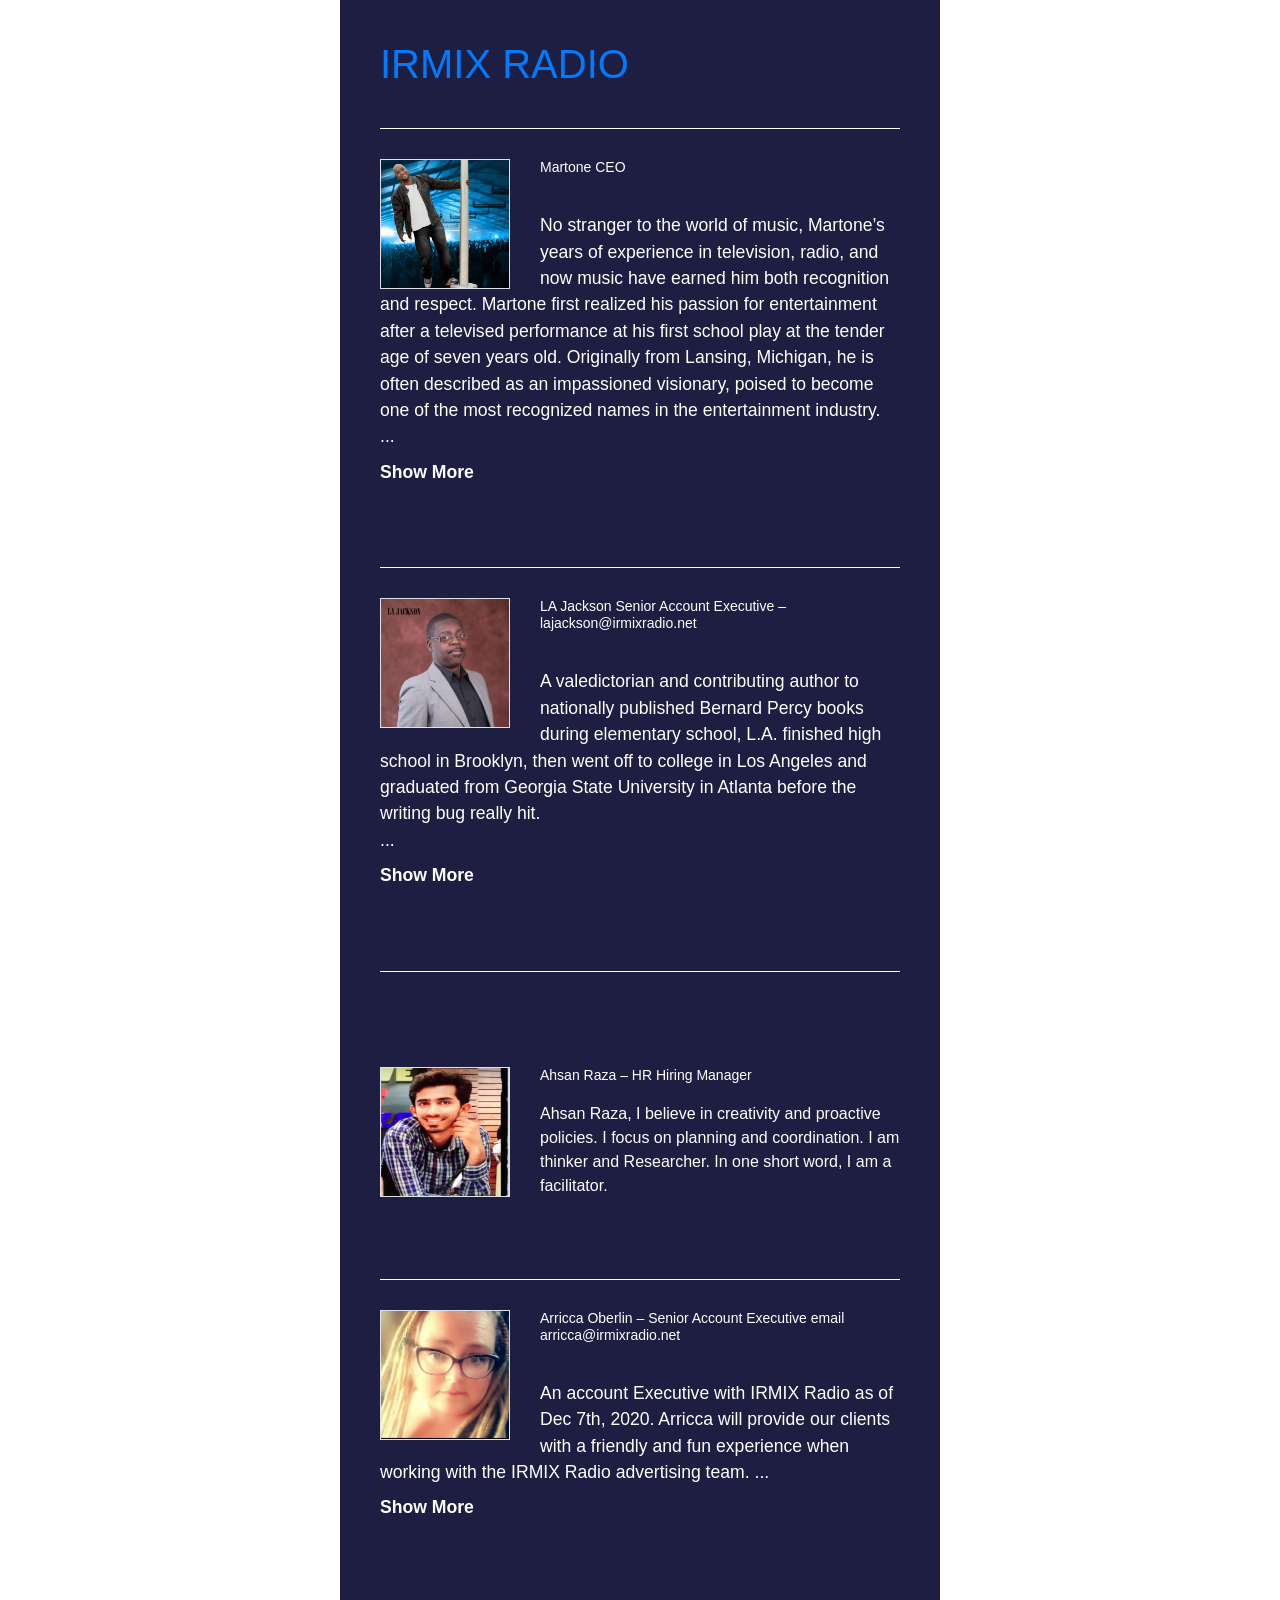
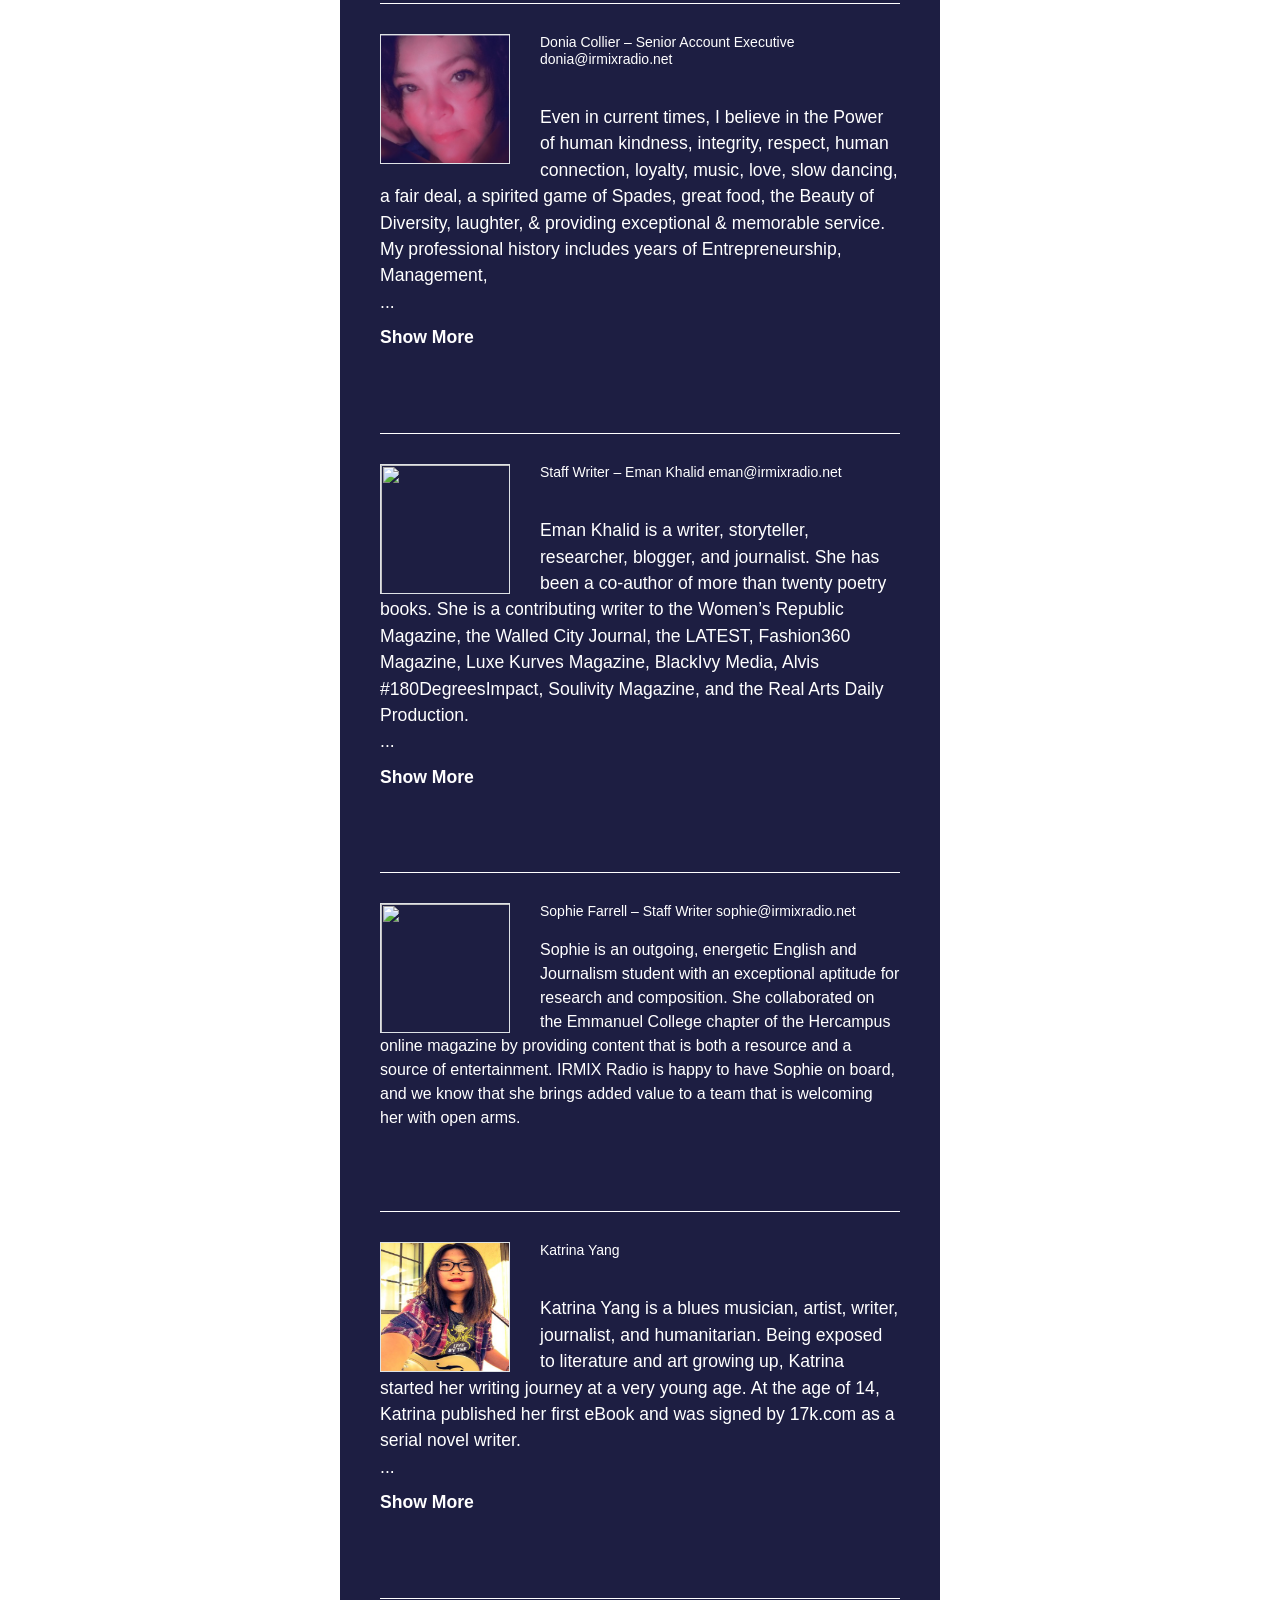
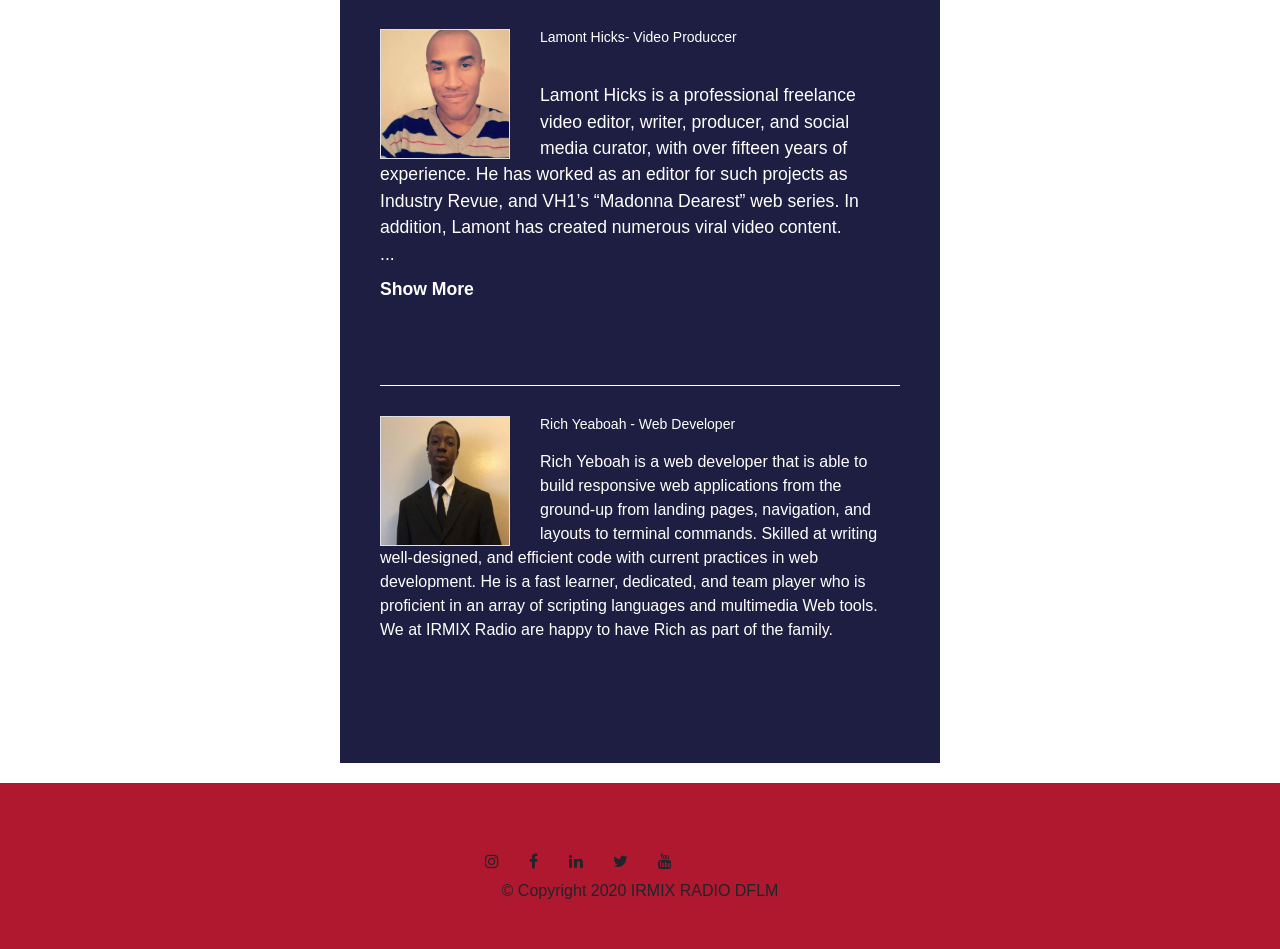
==== index.html @ ba2c8d2f "Rename default.html to index.html" ====
<!doctype html>
<html>
<head>
<meta charset="utf-8">
<title>Untitled Document</title>
	<script src="https://code.jquery.com/jquery-1.12.4.min.js"></script>
	<link rel="stylesheet" href="default.css">
	<script src="https://code.jquery.com/jquery-1.12.4.min.js"></script>
	<link rel="stylesheet" href="https://cdnjs.cloudflare.com/ajax/libs/font-awesome/4.7.0/css/font-awesome.min.css">
	<script src="https://code.jquery.com/jquery-3.3.1.slim.min.js" integrity="sha384-q8i/X+965DzO0rT7abK41JStQIAqVgRVzpbzo5smXKp4YfRvH+8abtTE1Pi6jizo" crossorigin="anonymous"></script>
	<script src="https://cdnjs.cloudflare.com/ajax/libs/popper.js/1.14.7/umd/popper.min.js" integrity="sha384-UO2eT0CpHqdSJQ6hJty5KVphtPhzWj9WO1clHTMGa3JDZwrnQq4sF86dIHNDz0W1" crossorigin="anonymous"></script>
	<script src="https://stackpath.bootstrapcdn.com/bootstrap/4.3.1/js/bootstrap.min.js" integrity="sha384-JjSmVgyd0p3pXB1rRibZUAYoIIy6OrQ6VrjIEaFf/nJGzIxFDsf4x0xIM+B07jRM" crossorigin="anonymous"></script>
	<link rel="stylesheet" href="https://stackpath.bootstrapcdn.com/bootstrap/4.3.1/css/bootstrap.min.css" integrity="sha384-ggOyR0iXCbMQv3Xipma34MD+dH/1fQ784/j6cY/iJTQUOhcWr7x9JvoRxT2MZw1T" crossorigin="anonymous">
	<style type="text/css">
<style>
body {background-color:#a08ea0;}
    .showmore {
  font-size: 1.1em;
  margin-top: 1.5em;
}

.showmore .more, .showmore.show .dots {
  display: none
}

.showmore.show .more {
  display: inline
}

.showmore a {
  cursor: pointer;
  display: block;
  margin-top: 0.5em;
  margin-bottom: 1em;
  font-weight: bold;
}
	
</style>
</head>
<body>


	
<div id="page" class="container">
		<div id="content">
			<div id="box1">
				<h1 class="title"><a href="#">IRMIX RADIO</a></h1>
			</div>
			<div>
				<ul class="style1">
					
					
					<!-- MARTONE-->
					<li class="seven" id="seven">
						<h3><em><img src="Martone.jpg" alt="" width="130" height="130" class="alignleft border" /></em>Martone CEO</h3>
						<p class="showmore">No stranger to the world of music, Martone’s years of experience in television, radio, and now music have earned him both recognition and respect. Martone first realized his passion for entertainment after a televised performance at his first school play at the tender age of seven years old. Originally from Lansing, Michigan, he is often described as an impassioned visionary, poised to become one of the most recognized names in the entertainment industry. 
							 <br>
							<span class="dots">...</span><span class="more">
							The positive feedback from the audience at a young age, no doubt helped to cement his determination to succeed. At the age of 13 years old, Martone became one of the youngest television producers/directors at Continental Cablevision public access producer’s course and produced his very own music video program called Video Control. Video Control aired on channel 37 Monday nights at 10:00 p.m. for 13 seasons. During that time, Martone had the opportunity to interview such celebrities as Will Smith, Queen Latifah, En Vogue, Vanilla Ice, Public Enemy, UNV, and many more. Soon after the conclusion of Video Control, Martone moved to Detroit, Michigan to pursue his passion and further his education in television production and graduated from Specs Howard School of Media Arts. From there he wanted to take his career in television to a higher level, sadly due to the economic downturn of 2008, it was not meant to be. 

						Initially, the song had been scheduled for release on March 1, 2019, but due to the success of Good Love, he did not want to interfere with the promotion of that song. So, Love Out Loud was released on May 31, 2019, to critical acclaim. On November 21, 2019, Martone won The Silver Medal Award for Outstanding Achievement with the Erogenous Zone album in the Electronic Dance Music category. On March 17, 2020, Martone was nominated for a Detroit Music Award for Outstanding Electronic Recording Erogenous Zone. Due to COVID-19, Martone did not attend the awards ceremony. Due to the worldwide pandemic, and the social unrest of 2020, Martone was unable to perform due to social distancing, and mandatory shutdowns. Later in the year, a few people had started planting the seed asking when and if he was going to bring the radio station back. “I knew that I wanted to do it, but it has to be done the right way, it needs to be bigger and better than before.”On October 27, 2020, Martone incorporated IRMIX Radio, LLC and set a relaunch date of Monday, March 1, 2021, exactly eight years to the day when IRMIX Radio premiered the first time. Upon the relaunch of IRMIX Radio in March 2021, listeners can expect to be able to stream the station anywhere in the world through IRMIX Radio’s website, a ROKU television app, and a monthly magazine that will be available for order only upon demand. The station will still offer the initial staples of the terrestrial programming but seeks to add high-quality talk shows and seeks to serve as a one-stop-shop for all thing’s entertainment and more.“It is my mission to create a legacy that will last beyond me, IRMIX Radio is here to stay.”
							</span>
						<a>Show More</a></p>
					</li>
					<!-- MARTONE END -->
					
					
					
					
					<!-- LA Jackson-->
					<li class="eight" id="eight">
						<h3><em><img src="LA Jackson.jpg" alt="" width="130" height="130" class="alignleft border" /></em>LA Jackson Senior Account Executive – lajackson@irmixradio.net</h3>
						<p class="showmore">A valedictorian and contributing author to nationally published Bernard Percy books during elementary school, L.A. finished high school in Brooklyn, then went off to college in Los Angeles and graduated from Georgia State University in Atlanta before the writing bug really hit.  
							 <br>
							<span class="dots">...</span><span class="more">
							An internship led to a 10-year marketing job with CBS Records/Sony Music, where L.A. worked with almost every act on the record label, implemented dozens of sales/marketing campaigns, received numerous gold/platinum albums, awards, and traveled throughout the U.S., Canada, and Jamaica attending industry events. Becoming a recording studio owner, audiovisual technician, and manager for a global audiovisual company, L.A. now owns media company MKM Multimedia Works and in 2001, executive-produced the Million Mom March’s Atlanta Artists Against Gun Violence compilation CD, which featured top Atlanta based recording acts. In 2002, L.A. secured an international commercial with The GAP for Grammy-winning Arrested Development’s Baba Oje. Additional projects and music-related books are currently underway, as L.A. initiates his ‘6 books in 5 years’ plan, starting with MUSICOLOGY 2101: A QUICK START GUIDE TO MUSIC ‘BIZ’ HISTORY now available on Amazon.

							With a clear vision of where he wants to go, L.A. is at his best working with successful people towards a unified goal. A quote that L.A. picked up from mentor/author/educator Bernard Percy (bernardpercy.com) is: “Everything turns out right in the end – if it isn’t right, it isn’t the end.” Follow L.A. Jackson at www.facebook.com/damusicmonLA is very excited to be apart of the IRMIX Radio team and is looking forward to sharing his knowledge and experience to tap into its unlimited potential and growth.

							</span>
						<a>Show More</a></p>
					</li>
					<!-- LA Jackson END -->
					
					
					<li></li>
					
					<!-- AHSAN -->
					<li class="first">
						<h3><em><img src="Ahsan Raza.png" alt="" width="130" height="130" class="alignleft border" /></em>Ahsan Raza – HR Hiring Manager </h3>
						<p>Ahsan Raza, I believe in creativity and proactive policies. I focus on planning and coordination. I am thinker and Researcher. In one short word, I am a facilitator.</p>
					</li>
					<!-- AHSAN END -->
					
					<!-- ARRICCAN -->
					<li>
						<h3><em><img src="Arricca Oberlin.jpg" alt="" width="130" height="130" class="alignleft border" /></em>Arricca Oberlin – Senior Account Executive email arricca@irmixradio.net</h3>
						<p class="showmore">An account Executive with IRMIX Radio as of Dec 7th, 2020. Arricca will provide our clients with a friendly and fun experience when working with the IRMIX Radio advertising team.  
							<span class="dots">...</span><span class="more">Arricca looks forward to making an abundance of new friends. In New York, Arricca was a member of the Calcium Fire Department Auxiliary. She did fundraising for the department, along with assisting in emergency situations. Arricca previously worked in management and sales for many national companies. “I am excited to dedicate my future to IRMIX Radio and our clients. I am passionate about making lifetime connections. ” She said.</span>
						 <a>Show More</a>
						</p>
		
					</li>
					<!-- ARRICCAN END -->
					
					<!--DONIA-->
					<li class="third" id="third">
						<h3><em><img src="Donia 2 Collier.jpg" alt="" width="130" height="130" class="alignleft border" /></em>Donia Collier – Senior Account Executive donia@irmixradio.net</h3>
						<p class="showmore">Even in current times, I believe in the Power of human kindness, integrity, respect, human connection, loyalty, music, love, slow dancing, a fair deal, a spirited game of Spades, great food, the Beauty of Diversity, laughter, & providing exceptional & memorable service. My professional history includes years of Entrepreneurship, Management, 
							 <br>
							<span class="dots">...</span><span class="more">
							& Sales; an East coast Regional Buyer & Distributor; a Creative Director for an online magazine, for which I also co-authored concert reviews & took photos that were published in that same magazine; & the year 2021 will mark my 8 th year as a Registered Tax Preparer. Professional accomplishments have been accepting a position that came with the challenge of turning a company almost $1M dollars in debt into a profit-producing machine & we accomplished our goal in 10 short dynamic months. I’ve proudly accepted Top Sales certificates & plaques. Finding myself in the media pit at concerts, the excited frenzy of the crowd surrounding me & I’m capturing pictures of artists that I’ve listened to & loved for over half of my life was Incredible! Sharing backstage & open access with these legendary artists marked a proud achievement.

						Greatest memories from trade show trips as a Regional Buyer; if suitcases could only talk, honey, the stories they would tell!! Vegas, Miami Beach & New Jersey; a niche industry, where everyone encouraged everyone else to succeed. Proving it true: THERE IS ENOUGH FOR EVERYONE TO EAT. & countless moments that turned teams of strangers into fast friends. Personal accomplishments/contributions are co-coaching 4 years of girls’ youth softball; humbly serving lunches at a local homeless shelter; many years of volunteering in my children’s schools, tutoring young readers, assisting with the school store, & both Accelerated Reader & Accelerated Math. I volunteered to run a fundraiser to automate our Elementary School Library & together, those amazing children sold over $10,000 in cookie dough & popcorn, marking the most successful 1 st time Elementary fundraiser in that company’s history. I’ve had a lifelong love affair with diversity & the energy of human connection. Every day I aim to make others smile, pay random genuine compliments, hold doors open, Love My Children, Family & Friends with all my heart, make a difference in my life by making a difference in the lives of others & (in my Snoop Dogg voice) MAKE MONEY EVERY DAY! Many clients have become cherished friends & IRMIX Radio provides a platform that offers unlimited potential for growth, service & success. This Is About More Than Business; It Is About The Relationships! “People will forget what you said, People will forget what you did, but people will never forget how you made them feel.” – Maya Angelou. If music speaks to the soul & my soul’s frequency vibes on slow R&B, Baby!
						</span>
						<a>Show More</a></p>
					</li>
					<!--DONIA END-->
					
					<!--EMMA-->
					<li class="fourth" id="fourth">
						<h3><em><img src="Eman Khalid.PNG" alt="" width="130" height="130" class="alignleft border" /></em>Staff Writer – Eman Khalid eman@irmixradio.net</h3>
						<p class="showmore">Eman Khalid is a writer, storyteller, researcher, blogger, and journalist. She has been a co-author of more than twenty poetry books. She is a contributing writer to the Women’s Republic Magazine, the Walled City Journal, the LATEST, Fashion360 Magazine, Luxe Kurves Magazine, BlackIvy Media, Alvis #180DegreesImpact, Soulivity Magazine, and the Real Arts Daily Production. 
							 <br>
							<span class="dots">...</span><span class="more">
							Working as a Press Director for a non-profit organization named Unity for Equality, Eman Khalid is an English Language and Literature student with a profound passion for learning. Her writings mostly revolve around the topics of mental health, depression, anxiety, societal issues, history, female empowerment, emotional well-being, and spirituality. When she is not writing, you will find her reading history books, binge-watching murder documentaries on Netflix, listening to songs, stargazing, taking long walks at the beach, and capturing the beauty of nature through her camera lens.</span>
						<a>Show More</a></p>
					</li>
					<!--EMMA END -->
					
					<!--Sophie-->
					<li>
						<h3><em><img src="Sophie IRMIX Radio.jpg" alt="" width="130" height="130" class="alignleft border" /></em>Sophie Farrell – Staff Writer sophie@irmixradio.net</h3>
						<p>Sophie is an outgoing, energetic English and Journalism student with an exceptional aptitude for research and composition. She collaborated on the Emmanuel College chapter of the Hercampus online magazine by providing content that is both a resource and a source of entertainment. IRMIX Radio is happy to have Sophie on board, and we know that she brings added value to a team that is welcoming her with open arms.</p>
					</li>
					<!--Sophie END -->
					
					<!-- KATRINA-->
					<li class="fith" id="fith">
						<h3><em><img src="Katrina Yang Photo.jpg" alt="" width="130" height="130" class="alignleft border" /></em>Katrina Yang </h3>
						<p class="showmore">Katrina Yang is a blues musician, artist, writer, journalist, and humanitarian. Being exposed to literature and art growing up, Katrina started her writing journey at a very young age. At the age of 14, Katrina published her first eBook and was signed by 17k.com as a serial novel writer.
							 <br>
							<span class="dots">...</span><span class="more">
							She then traveled to Tibet, Southwest of China, Japan, Thailand, and the United Kingdom to study different music traditions and cultures while journaling her experience. In 2018, she came to the United States to pursue a bachelor's degree in fine art, majoring in Music Performance and Composition at California Institute of the Arts. During her stay, Katrina had the chance to dive deep into Hip Hop, R&B, and rap culture in the Los Angeles area. As a humanitarian, Katrina cares deeply about the ongoing crisis, social injustice, and others' welfare. In \n2018, she joined the Crisis Text Line as a crisis counselor to provide help and emotional support to people going through a hard time. In 2020, Katrina joined Coach Art as a music instructor offering free lessons to children with chronic disease. With her educational background in music and experience as a writer and humanitarian, she brings a unique perspective.</span>
						<a>Show More</a></p>
					</li>
					<!-- KATRINA END -->
					
					<!-- LAMONT-->
					<li class="six" id="six">
						<h3><em><img src="Lamont Hicks.jpg" alt="" width="130" height="130" class="alignleft border" /></em>Lamont Hicks- Video Produccer </h3>
						<p class="showmore">Lamont Hicks is a professional freelance video editor, writer, producer, and social media curator, with over fifteen years of experience. He has worked as an editor for such projects as Industry Revue, and VH1’s “Madonna Dearest” web series. In addition, Lamont has created numerous viral video content. 
							 <br>
							<span class="dots">...</span><span class="more">
							Most notably, singer Janet Jackson shared his tribute video to the victims of the Orlando massacre. Which was set to Jackson’s socially conscious song “Shoulda Known Better” from her 2015 album Unbreakable. The video was uploaded to her official YouTube channel and shared on all of her social media platforms. 
							
						Lamont also manages popular pages on the YouTube, Twitter, Instagram, and Facebook platforms. He has over 200,000+ followers across all of these platforms. Accumulating millions of views for the content that he has created and shared. Articles: Billboard write-up of Janet Jackson sharing Lamont’s content: https://www.billboard.com/articles/news/7407935/janet-jackson-orlando-shooting-video-tribute VH1’s Madonna Dearest web series(Lamont served as editor, writer, and producer on this web series)https://www.youtube.com/watch?v=69EJGAC35fo Animated content from Lamont’s personal YouTube channel(He co-wrote, produced, directed this web series, and voiced one of the main characters)https://www.youtube.com/watch?v=Fcm6icaQ2gg
							</span>
						<a>Show More</a></p>
					</li>
					<!-- LAMONT-->
					

					<!-- RICH-->
					<li>
						<h3><em><img src="Rich Yeaboah.jpg" alt="" width="130" height="130" class="alignleft border" /></em>Rich Yeaboah - Web Developer</h3>
						<p>Rich Yeboah is a web developer that is able to build responsive web applications from the ground-up from landing pages, navigation, and layouts to terminal commands. Skilled at writing well-designed, and efficient code with current practices in web development. He is a fast learner, dedicated, and team player who is proficient in an array of scripting languages and multimedia Web tools. 
						We at IRMIX Radio are happy to have Rich as part of the family. 
						</p>
					</li>
					<!-- RICH END -->
					
					
				</ul>
			</div>
		</div>
		</div>
					
	<div id="footer">
		<footer id="footer">
		<div class="container">
				<div id="social-icons" >
					<div class="container fade-in">
					<div class="row">             
						<div class="row justify-content-center">
							<div class="mass">
								<a class="btn btn-social-icon btn-instagram" href="http://google.com/"><i class="fa fa-instagram"></i></a>
								<a class="btn btn-social-icon btn-facebook" href="http://www.facebook.com/profile.php?id="><i class="fa fa-facebook"></i></a>
								<a class="btn btn-social-icon btn-linkedin" href="http://www.linkedin.com/"><i class="fa fa-linkedin"></i></a>
								<a class="btn btn-social-icon btn-twitter" href="http://twitter.com/"><i class="fa fa-twitter"></i></a>
								<a class="btn btn-social-icon btn-google" href="http://youtube.com/"><i class="fa fa-youtube"></i></a>
								</div>
								<div>
							</div>
						</div>
				   </div>
				   <div class="row justify-content-center">             
						<div class="col-auto">
							<h6>© Copyright 2020 IRMIX RADIO DFLM</h6>
						</div>
				   </div>
				</div>
					</div>  
				</div>
			</footer>
	</div>
	
<script>
document.querySelectorAll(".showmore").forEach(function (p) {
  p.querySelector("a").addEventListener("click", function () {
    p.classList.toggle("show");
    this.textContent = p.classList.contains("show") ? "Show Less" : "Show More";
  });
});
</script>

</body>
</html>
---- default.css ----
html, body {
  height: 100%;
  width: 100%;
  padding: 0;
  margin: 0;
}

body {
	margin: 0px;
	padding: 0px;
	background-color: #1b0052;
	font-family: 'Open Sans', sans-serif;
	font-size: 15pt;
	
}


h1, h2, h3 {
	margin: 0;
	padding: 0;
}

h2
{
	font-weight: 300;
	font-size: 2.50em;
}

p, ol, ul {
	margin-top: 0px;
}

p {
	line-height: 180%;
}

strong {
}

a {
	color: #FFFFFF;
}

a:hover {
	text-decoration: none;
}

a img {
	border: none;
}

img.border {
	border: 5px solid rgba(255,255,255,1);
}

img.alignleft {
	float: left;
	margin-right: 30px;
}

img.alignright {
	float: right;
}

img.aligncenter {
	margin: 0px auto;
}

hr {
	display: none;
}

#full-screen-background-image {
  z-index: -999;
  min-height: 100%;
  min-width: 1024px;
  width: 100%;
  height: auto;
  position: fixed;
  top: 0;
  left: 0;
}

#wrapper {
  position: relative;
  width: 100%;
  min-height: 600px;
  margin: 100px auto;
}

#wrapper {
	overflow: hidden;
}

.container {
	width: 1000px;
	margin: 0px auto;
}

.clearfix {
	clear: both;
}

#banner {
	margin-bottom: 30px;
}

/** HEADER */

#header-wrapper
{
	overflow: hidden;
	height: 80px;
	margin-bottom: 40px;
}

#header {
	overflow: hidden;
}

/** LOGO */

#logo {
	  float: left;
    display: block;
	 margin-left: auto;
  margin-right: auto;
	
}

#logo h1, #logo p {
	margin: 0px;
	line-height: normal;
}

#logo h1 a {
	padding-left: 40px;
	text-decoration: none;
	font-size: 1.50em;
	font-weight: 300;
	color: #FFFFFF;
}

/** MENU */

#menu {
	float: right;
	height: 80px;
}

#menu ul {
	margin: 0px;
	padding: 0px;
	list-style: none;
	line-height: normal;
}

#menu li {
	float: left;
	margin-right: 1px;
}

#menu a {
	display: block;
	height: 80px;
	padding: 0px 30px;
	line-height: 80px;
	text-decoration: none;
	text-transform: uppercase;
	background: #1d1e42;
}

#menu a:hover {
	text-decoration: none;
	background:#B01830;
}

#menu .active
{
	background: #B01830;
}

/** PAGE */

#page {
	overflow: hidden;
	margin-bottom: 20px;
}

/** CONTENT */

#content {
	width: 600px;
	padding: 40px;
	background: #1d1e42;
	margin-left: auto;
  margin-right: auto;
}

#content h2 a
{
	display: block;
	padding: 0px 0px 20px 0px;
	text-decoration: none;
	color: #FF181C;
}

#content #box1
{
	margin-bottom: 30px;
}

/** SIDEBAR */

#sidebar {
	float: right;
	width: 220px;
	padding: 40px;
}

#sidebar h2
{
	padding: 0px 0px 20px 0px;
	color: #FFFFFF;
}

/* Footer */

#footer {
	overflow: hidden;
	margin: 20px auto 0px auto;
	padding: 20px 0px;
	background: #B01830;
	display: flex;
	justify-content: center;
}

#footer p {
	text-align: center;
	font-size: 12px;
}

#footer a {
}

/** LIST STYLE 1 */

ul.style1 {
	margin: 0px;
	padding: 10px 0px 0px 0px;
	list-style: none;
}

ul.style1 li {
	clear: both;
	margin-bottom: 25px;
	padding: 20px 0px 40px 0px;
	border-top: 1px solid #FFFFFF;
	color:#ffffff;
}

ul.style1 h3 {
	display: block;
	padding: 10px 0px 10px 0px;
	font-size: 14px;
	color: #FFFFFF;
}

ul.style1 p {
	line-height: 150%;
	
}

ul.style1 .button-style {
	float: left;
	margin-top: 0px;
}

ul.style1 .first {
	padding-top: 0px;
	border-top: none;
	box-shadow: none;
}

/** LIST STYLE 3 */

ul.style3 {
	margin: 0px;
	padding: 0px;
	list-style: none;
}

ul.style3 li {
	padding: 10px 0px 10px 0px;
	border-top: 1px solid #000000;
	box-shadow: inset 0 1px 0 rgba(255,255,255,.10);
}

ul.style3 a {
	text-decoration: none;
	color: #949494;
}

ul.style3 a:hover {
	text-decoration: underline;
}

ul.style3 .first {
	padding-top: 0px;
	border-top: none;
	box-shadow: none;
}

ul.style3 .date {
	width: 87px;
	background-color: #A6349A;
	margin-top: 20px;
	height: 24px;
	line-height: 24px;
	text-align: center;
	font-size: 12px;
	color: #FFFFFF;
}

ul.style3 .first .date
{
	margin-top: 0px;
}

.button-style
{
	display: inline-block;
	background-color: #A6349A;
	margin-top: 20px;
	padding: 5px 30px;
	height: 24px;
	line-height: 24px;
	text-decoration: none;
	text-align: center;
	color: #FFFFFF;
}

.entry
{
	margin-bottom: 30px;
}

@media screen and (max-width: 600px) {
  .navbar a:not(:first-child) {display: none;}
  .navbar a.icon {
    float: right;
    display: block;
  }
}

@media screen and (max-width: 600px) {
  .logo {
    position: absolute;
    right: 0;
    bottom: 0;
  }
  .logo{
    float: none;
    display: block;
    text-align: left;
  }
}
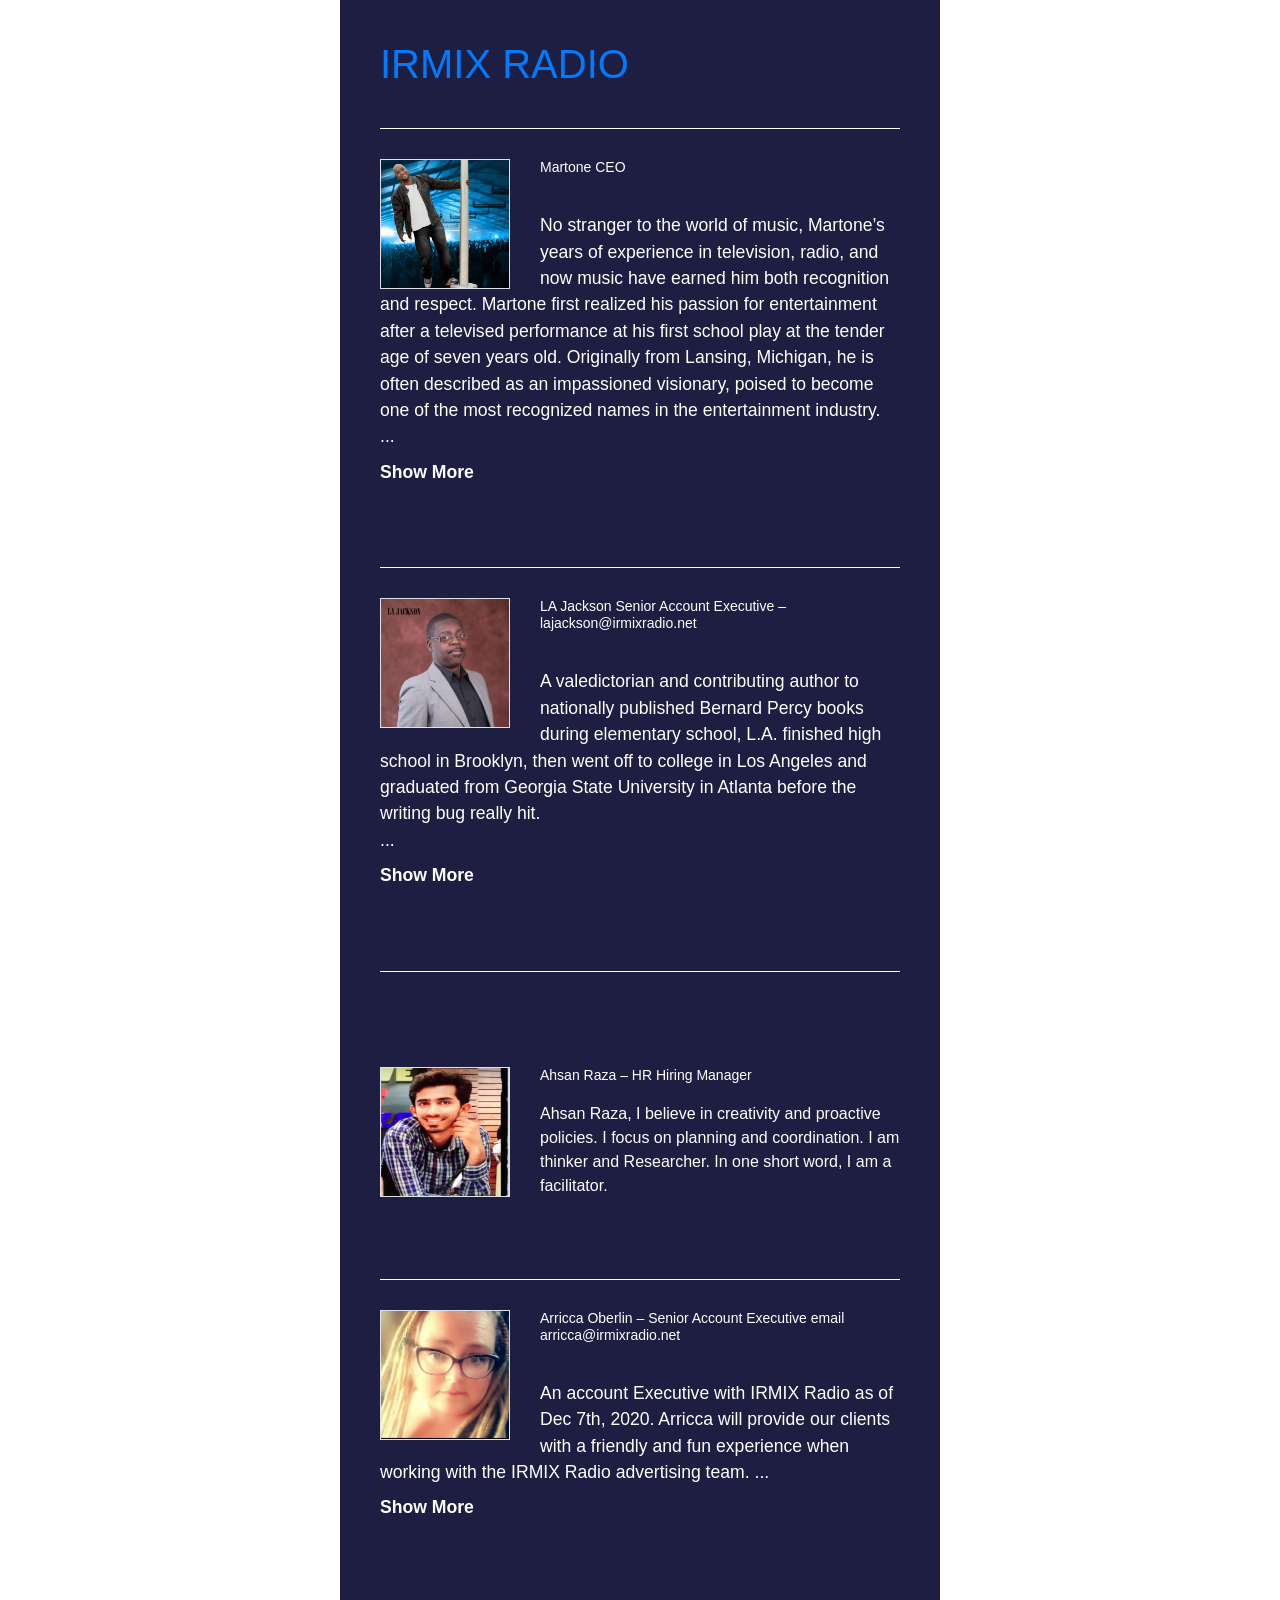
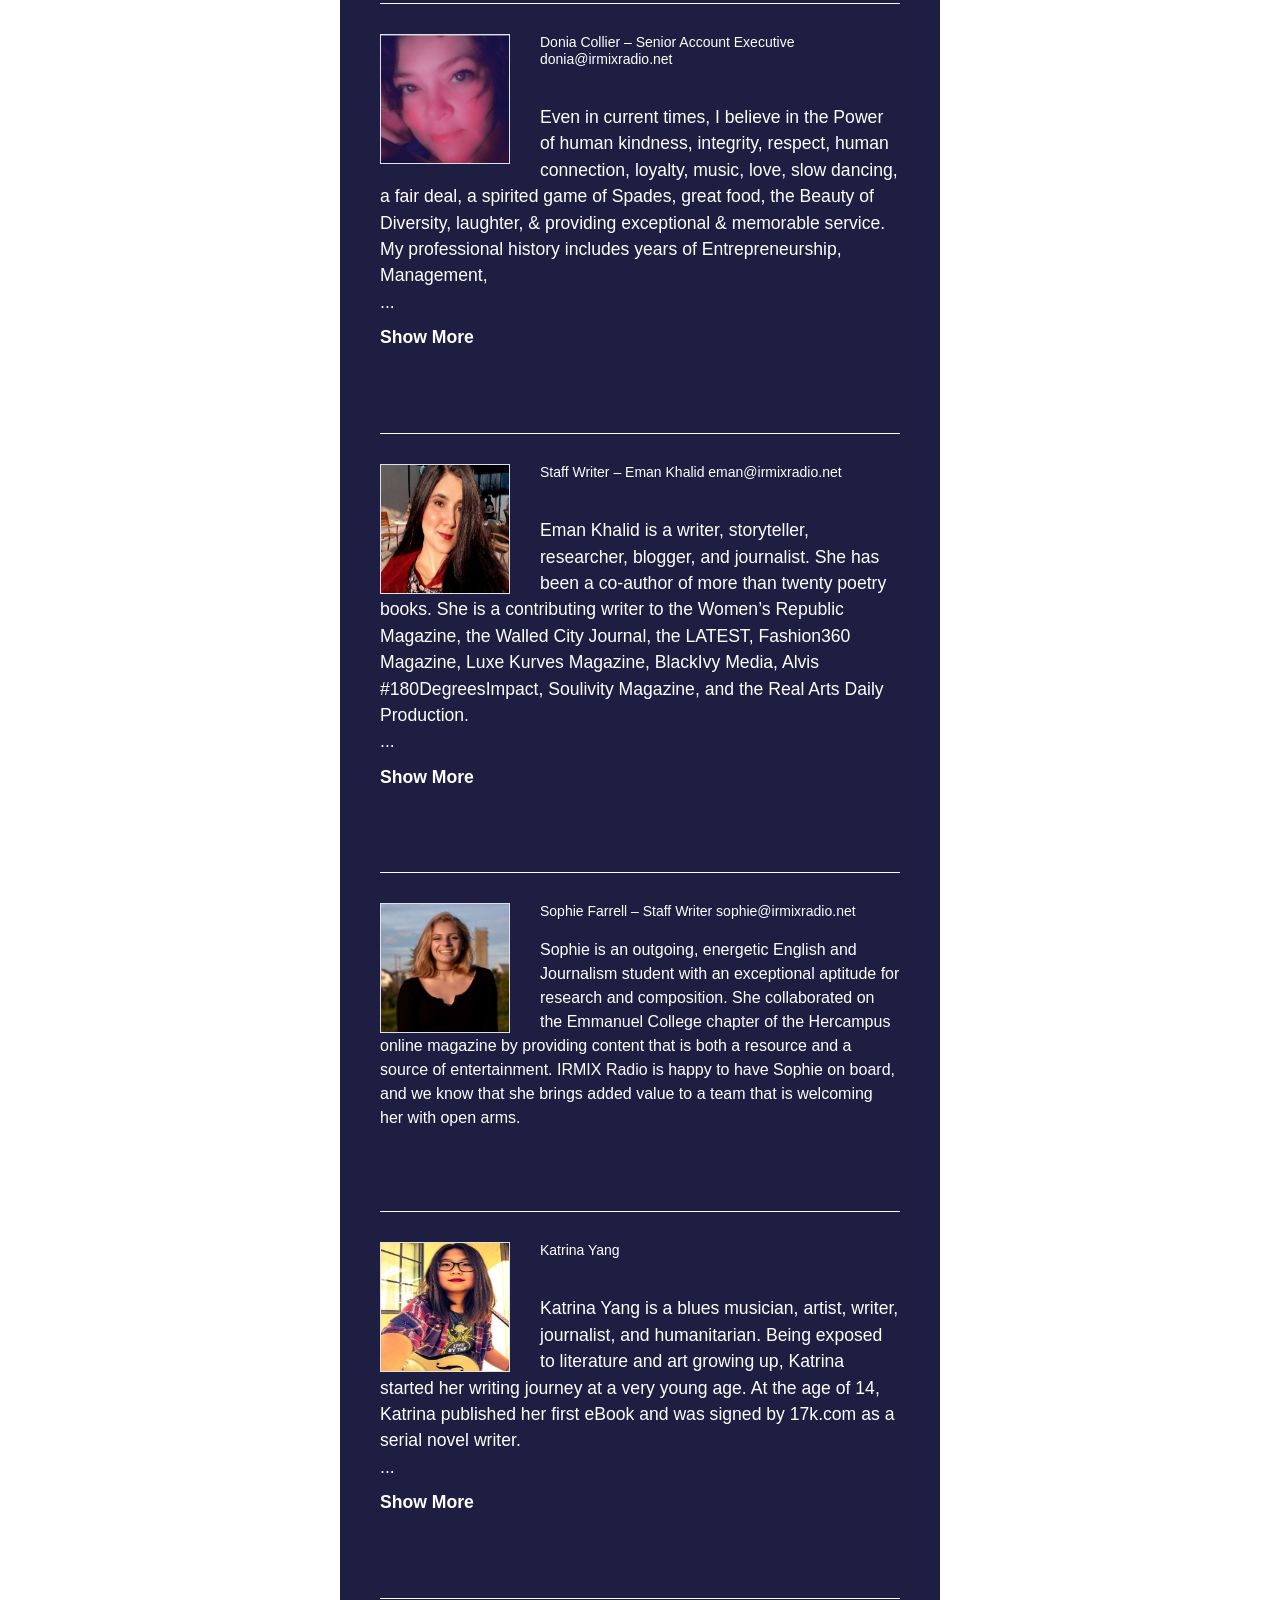
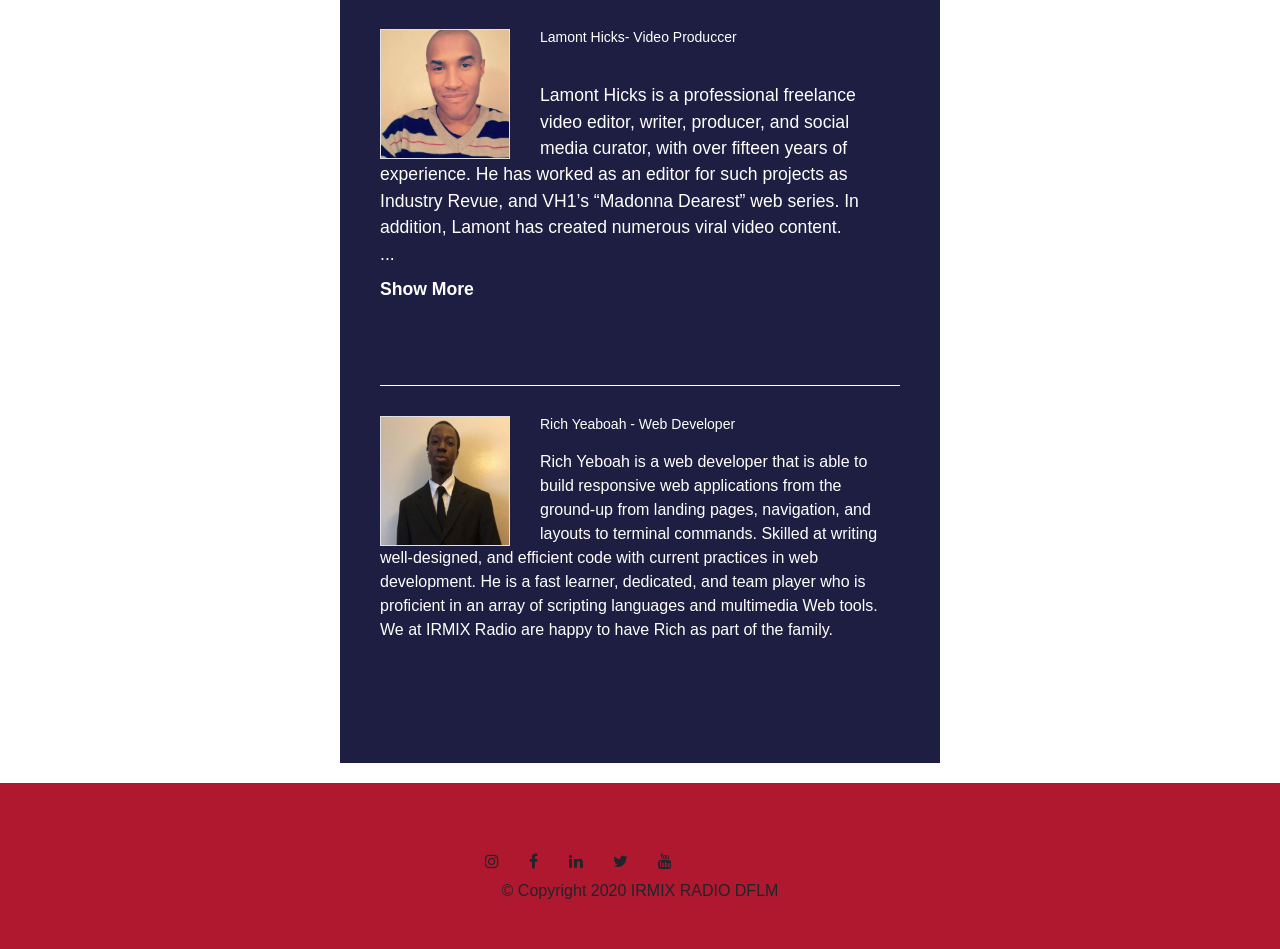
==== commit ad378a5e: "Update index.html" ====
--- a/index.html
+++ b/index.html
@@ -119,7 +119,7 @@
 					
 					<!--EMMA-->
 					<li class="fourth" id="fourth">
-						<h3><em><img src="Eman Khalid.PNG" alt="" width="130" height="130" class="alignleft border" /></em>Staff Writer – Eman Khalid eman@irmixradio.net</h3>
+						<h3><em><img src="Eman Khalid.png" alt="" width="130" height="130" class="alignleft border" /></em>Staff Writer – Eman Khalid eman@irmixradio.net</h3>
 						<p class="showmore">Eman Khalid is a writer, storyteller, researcher, blogger, and journalist. She has been a co-author of more than twenty poetry books. She is a contributing writer to the Women’s Republic Magazine, the Walled City Journal, the LATEST, Fashion360 Magazine, Luxe Kurves Magazine, BlackIvy Media, Alvis #180DegreesImpact, Soulivity Magazine, and the Real Arts Daily Production. 
 							 <br>
 							<span class="dots">...</span><span class="more">
@@ -130,7 +130,7 @@
 					
 					<!--Sophie-->
 					<li>
-						<h3><em><img src="Sophie IRMIX Radio.jpg" alt="" width="130" height="130" class="alignleft border" /></em>Sophie Farrell – Staff Writer sophie@irmixradio.net</h3>
+						<h3><em><img src="Sophie IRMIX Radio.JPG" alt="" width="130" height="130" class="alignleft border" /></em>Sophie Farrell – Staff Writer sophie@irmixradio.net</h3>
 						<p>Sophie is an outgoing, energetic English and Journalism student with an exceptional aptitude for research and composition. She collaborated on the Emmanuel College chapter of the Hercampus online magazine by providing content that is both a resource and a source of entertainment. IRMIX Radio is happy to have Sophie on board, and we know that she brings added value to a team that is welcoming her with open arms.</p>
 					</li>
 					<!--Sophie END -->
